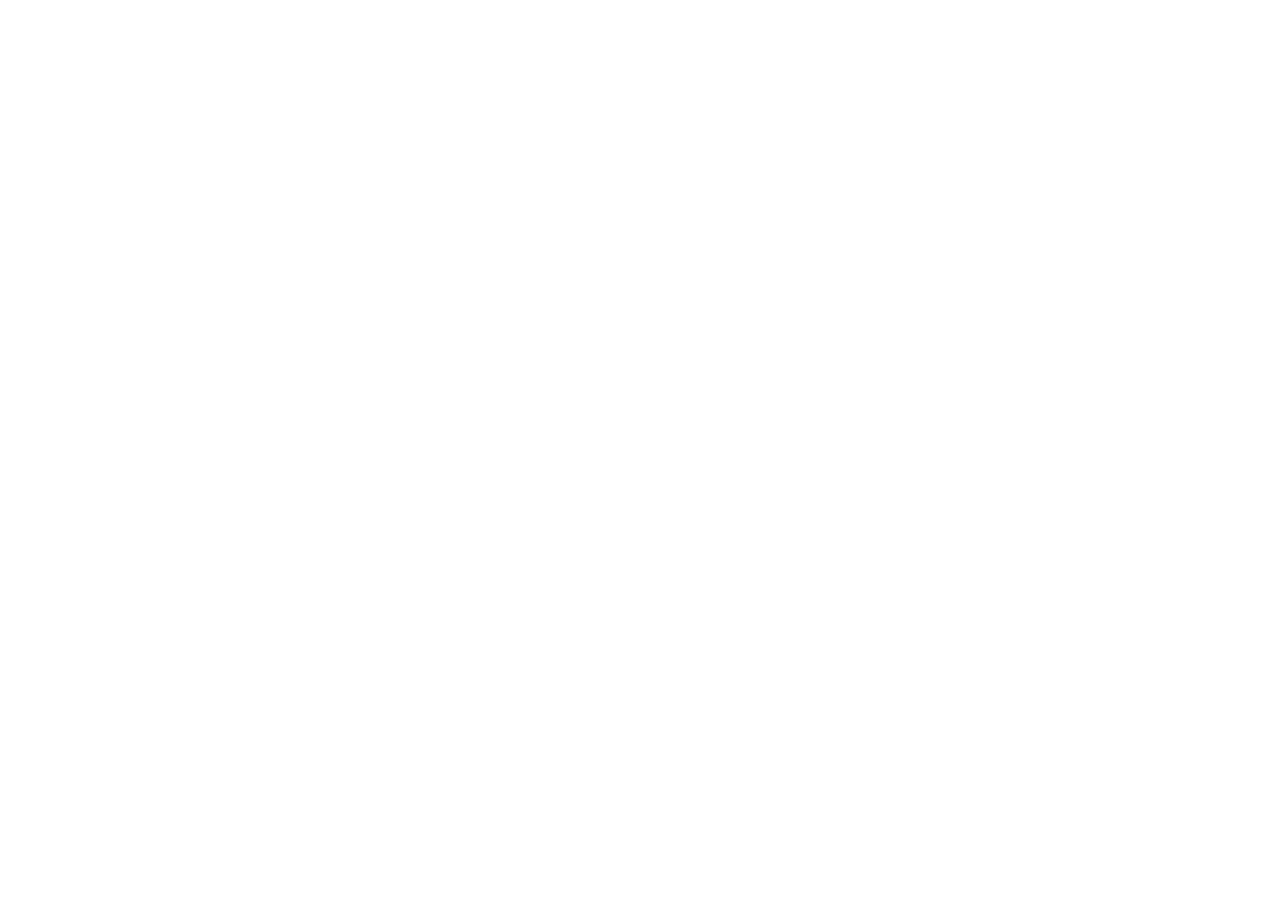
==== index.html @ f45efef3 "Создал основные файлы" ====
<!DOCTYPE html>
<html lang="ru">

<head>
  <meta charset="UTF-8">
  <title>Nerds</title>
  <link rel="stylesheet" href="css/normalize.css">
  <link rel="stylesheet" href="css/style.css">
</head>

<body>

</body>

</html>
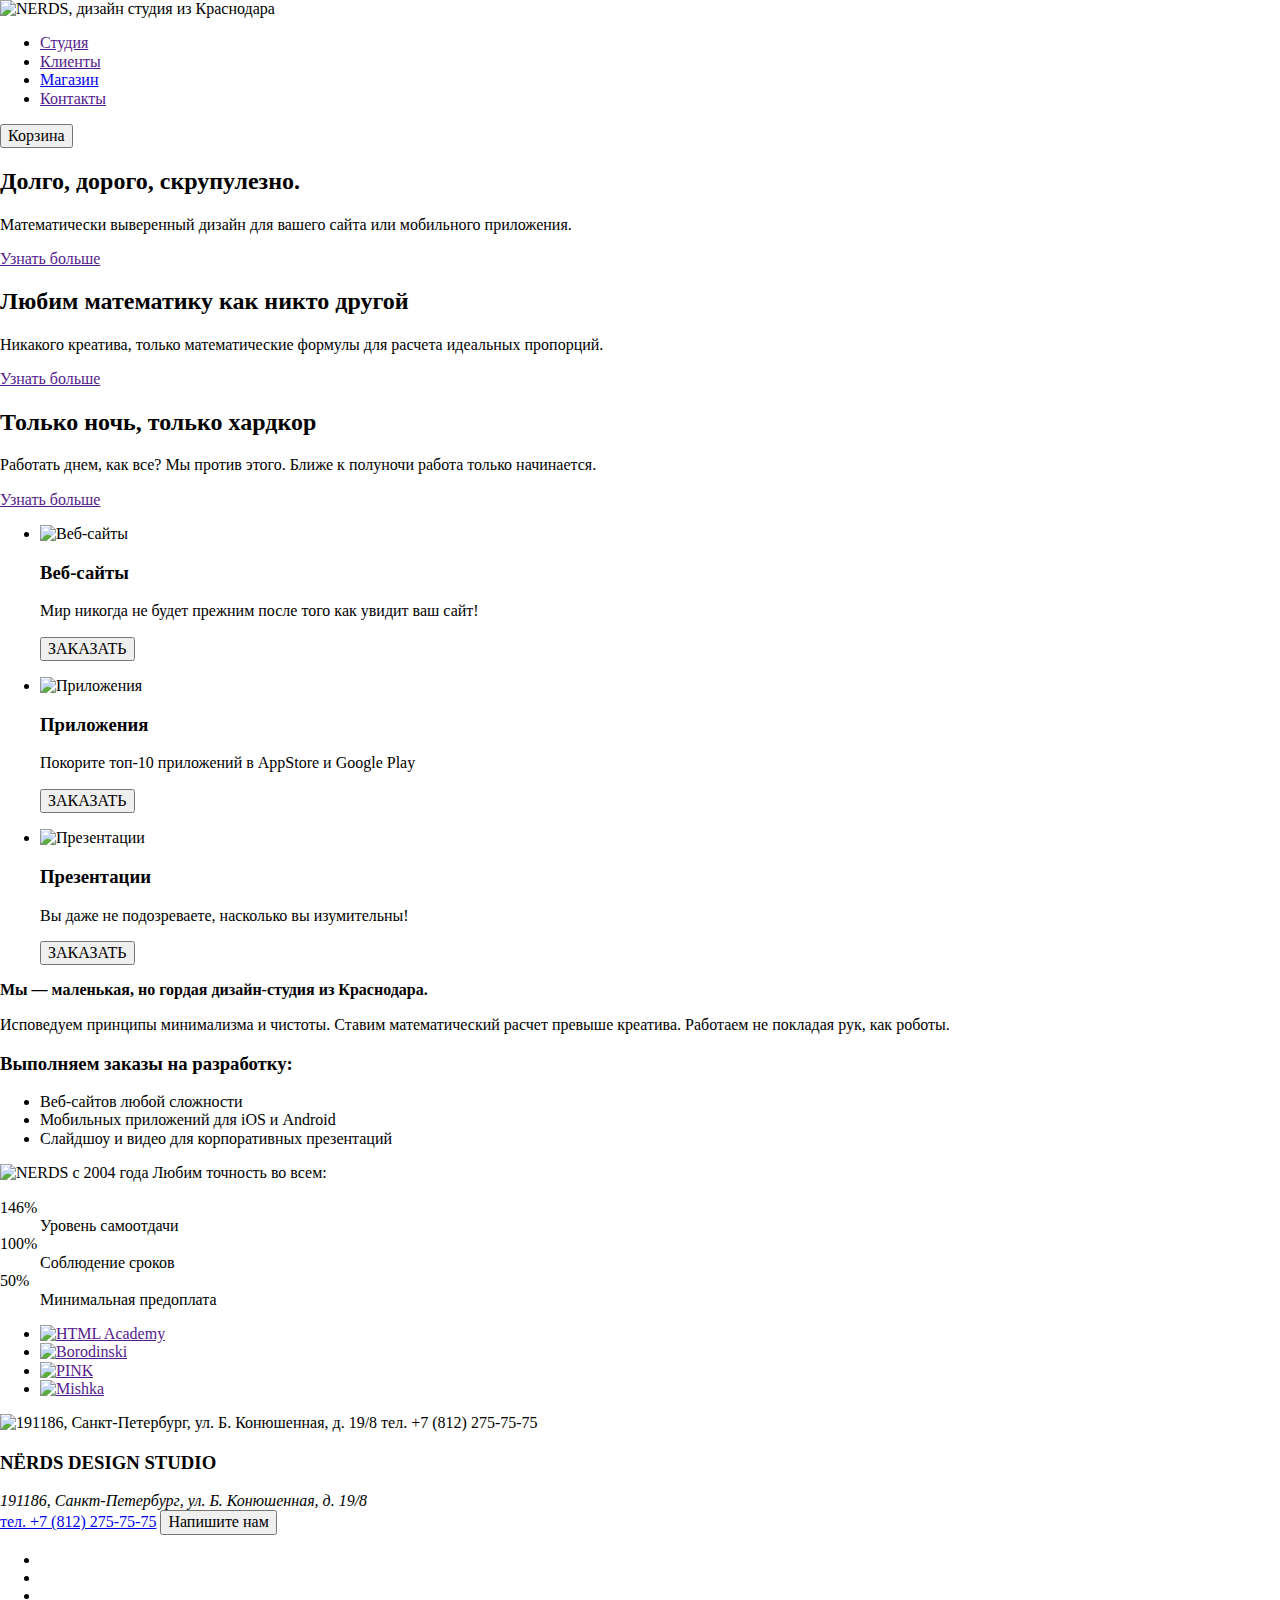
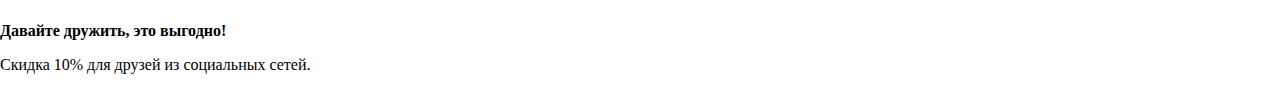
==== commit 2ecab521: "Правки разметки" ====
--- a/index.html
+++ b/index.html
@@ -4,11 +4,191 @@
 <head>
   <meta charset="UTF-8">
   <title>Nerds</title>
+  <link href="https://fonts.googleapis.com/css?family=Roboto:400,500,700&display=swap" rel="stylesheet">
   <link rel="stylesheet" href="css/normalize.css">
   <link rel="stylesheet" href="css/style.css">
 </head>
 
 <body>
+  <header class="header">
+    <img src="img/nerds-logo.svg" alt="NERDS, дизайн студия из Краснодара">
+    <nav class="header__nav">
+      <ul class="header__list">
+        <li class="header__item">
+          <a href="" class="header__link">Студия</a>
+        </li>
+        <li class="header__item">
+          <a href="" class="header__link">Клиенты</a>
+        </li>
+        <li class="header__item">
+          <a href="catalog.html" class="header__link">Магазин</a>
+        </li>
+        <li class="header__item">
+          <a href="" class="header__link">Контакты</a>
+        </li>
+      </ul>
+    </nav>
+    <button class="header__btn" type="button">Корзина</button>
+  </header>
+  <main>
+    <h1 class="visually-hidden">Дизайн-студия из Краснодара</h1>
+    <section class="slider">
+      <div class="slider__wrap">
+        <h2 class="slider__heading">
+          Долго, дорого,
+          скрупулезно.
+        </h2>
+        <p class="slider__text">
+          Математически выверенный дизайн
+          для вашего сайта или мобильного приложения.
+        </p>
+        <a href="" class="slider__link">Узнать больше</a>
+      </div>
+      <div class="slider__wrap">
+        <h2 class="slider__heading">
+          Любим математику
+          как никто другой
+        </h2>
+        <p class="slider__text">
+          Никакого креатива, только математические формулы
+          для расчета идеальных пропорций.
+        </p>
+        <a href="" class="slider__link">Узнать больше</a>
+      </div>
+      <div class="slider__wrap">
+        <h2 class="slider__heading">
+          Только ночь,
+          только хардкор
+        </h2>
+        <p class="slider__text">
+          Работать днем, как все? Мы против этого.
+          Ближе к полуночи работа только начинается.
+        </p>
+        <a href="" class="slider__link">Узнать больше</a>
+      </div>
+    </section>
+    <section class="offer">
+      <h2 class="visually-hidden">Наши услуги</h2>
+      <ul class="offer__list">
+        <li class="offer__item">
+          <p class="offer__picture">
+            <img src="img/advantage-picture-red.jpg" alt="Веб-сайты" class="offer__img">
+          </p>
+          <h3 class="offer__title">Веб-сайты</h3>
+          <p class="offer__text">
+            Мир никогда не будет прежним после того как увидит ваш сайт!
+          </p>
+          <button class="offer__btn">ЗАКАЗАТЬ</button>
+        </li>
+        <li class="offer__item">
+          <p class="offer__picture">
+            <img src="img/advantage-picture-green.jpg" alt="Приложения" class="offer__img">
+          </p>
+          <h3 class="offer__title">Приложения</h3>
+          <p class="offer__text">
+            Покорите топ-10 приложений в AppStore и Google Play
+          </p>
+          <button class="offer__btn">ЗАКАЗАТЬ</button>
+        </li>
+        <li class="offer__item">
+          <p class="offer__picture">
+            <img src="img/advantage-picture-yellow.jpg" alt="Презентации" class="offer__img">
+          </p>
+          <h3 class="offer__title">Презентации</h3>
+          <p class="offer__text">
+            Вы даже не подозреваете,
+            насколько вы изумительны!
+          </p>
+          <button class="offer__btn">ЗАКАЗАТЬ</button>
+        </li>
+      </ul>
+    </section>
+    <section class="about">
+      <h2 class="visually-hidden">О нас</h2>
+      <b class="about__heading">
+        Мы — маленькая, но гордая
+        дизайн-студия из Краснодара.
+      </b>
+      <p class="about__text">
+        Исповедуем принципы минимализма и чистоты. Ставим математический расчет
+        превыше креатива. Работаем не покладая рук, как роботы.
+      </p>
+      <h3 class="about__list-title">
+        Выполняем заказы на разработку:
+      </h3>
+      <ul class="about__list">
+        <li class="about__item">Веб-сайтов любой сложности</li>
+        <li class="about__item">Мобильных приложений для iOS и Android</li>
+        <li class="about__item">Слайдшоу и видео для корпоративных презентаций</li>
+      </ul>
+      <p class="about__list-title">
+        <img src="img/nerds-picture.jpg" alt="NERDS" class="about__img">
+        с 2004 года Любим точность во всем:
+      </p>
+      <dl class="about__table">
+        <dt class="about__term">146%</dt>
+        <dd class="about__description">Уровень самоотдачи</dd>
+        <dt class="about__term">100%</dt>
+        <dd class="about__description">Соблюдение сроков</dd>
+        <dt class="about__term">50%</dt>
+        <dd class="about__description">Минимальная предоплата</dd>
+      </dl>
+    </section>
+    <section class="brand">
+      <h2 class="visually-hidden">Наши бренды</h2>
+      <ul class="brand__list">
+        <li class="brand__item">
+          <a href="" class="brand__link">
+            <img src="img/htmlacdemy-logo.png" alt="HTML Academy" class="brand__img">
+          </a>
+        </li>
+        <li class="brand__item">
+          <a href="" class="brand__link">
+            <img src="img/borodinsli-logo.png" alt="Borodinski" class="brand__img">
+          </a>
+        </li>
+        <li class="brand__item">
+          <a href="" class="brand__link">
+            <img src="img/pink-logo.png" alt="PINK" class="brand__img">
+          </a>
+        </li>
+        <li class="brand__item">
+          <a href="" class="brand__link">
+            <img src="img/mishka-logo.png" alt="Mishka" class="brand__img">
+          </a>
+        </li>
+      </ul>
+    </section>
+    <section class="contact">
+      <h2 class="visually-hidden">Контакты</h2>
+      <img src="img/map.png" alt="191186, Санкт-Петербург, ул. Б. Конюшенная, д. 19/8 тел. +7 (812) 275-75-75"
+        class="contact__img">
+      <div class="contact__wrap">
+        <h3 class="contact__heading">NЁRDS DESIGN STUDIO</h3>
+        <address class="contact__address">
+          191186, Санкт-Петербург,
+          ул. Б. Конюшенная, д. 19/8
+        </address>
+        <a class="contact__tel" href="tel:+78122757575">тел. +7 (812) 275-75-75</a>
+        <button class="contact__btn" type="button">Напишите нам</button>
+      </div>
+    </section>
+    <footer class="footer">
+      <ul class="footer__list">
+        <li class="footer__item">
+          <a href="" class="footer__link"><span class="visually-hidden">Вконтакте</span></a>
+        </li>
+        <li class="footer__item">
+          <a href="" class="footer__link"><span class="visually-hidden">Facebook</span></a>
+        </li>
+        <li class="footer__item">
+          <a href="" class="footer__link"><span class="visually-hidden">Instagram</span></a>
+        </li>
+      </ul>
+      <b class="footer__offer-title">Давайте дружить, это выгодно!</b>
+      <p class="footer__offer-text">Скидка 10% для друзей из социальных сетей.</p>
+    </footer>
+  </main>
 
 </body>
 
--- a/css/style.css
+++ b/css/style.css
@@ -0,0 +1,21 @@
+*,
+*::before,
+*::after {
+  box-sizing: border-box;
+}
+
+.visually-hidden {
+  position: absolute;
+
+  width: 1px;
+  height: 1px;
+  margin: -1px;
+  border: 0;
+  padding: 0;
+
+  white-space: nowrap;
+
+  clip-path: inset(100%);
+  clip: rect(0 0 0 0);
+  overflow: hidden;
+}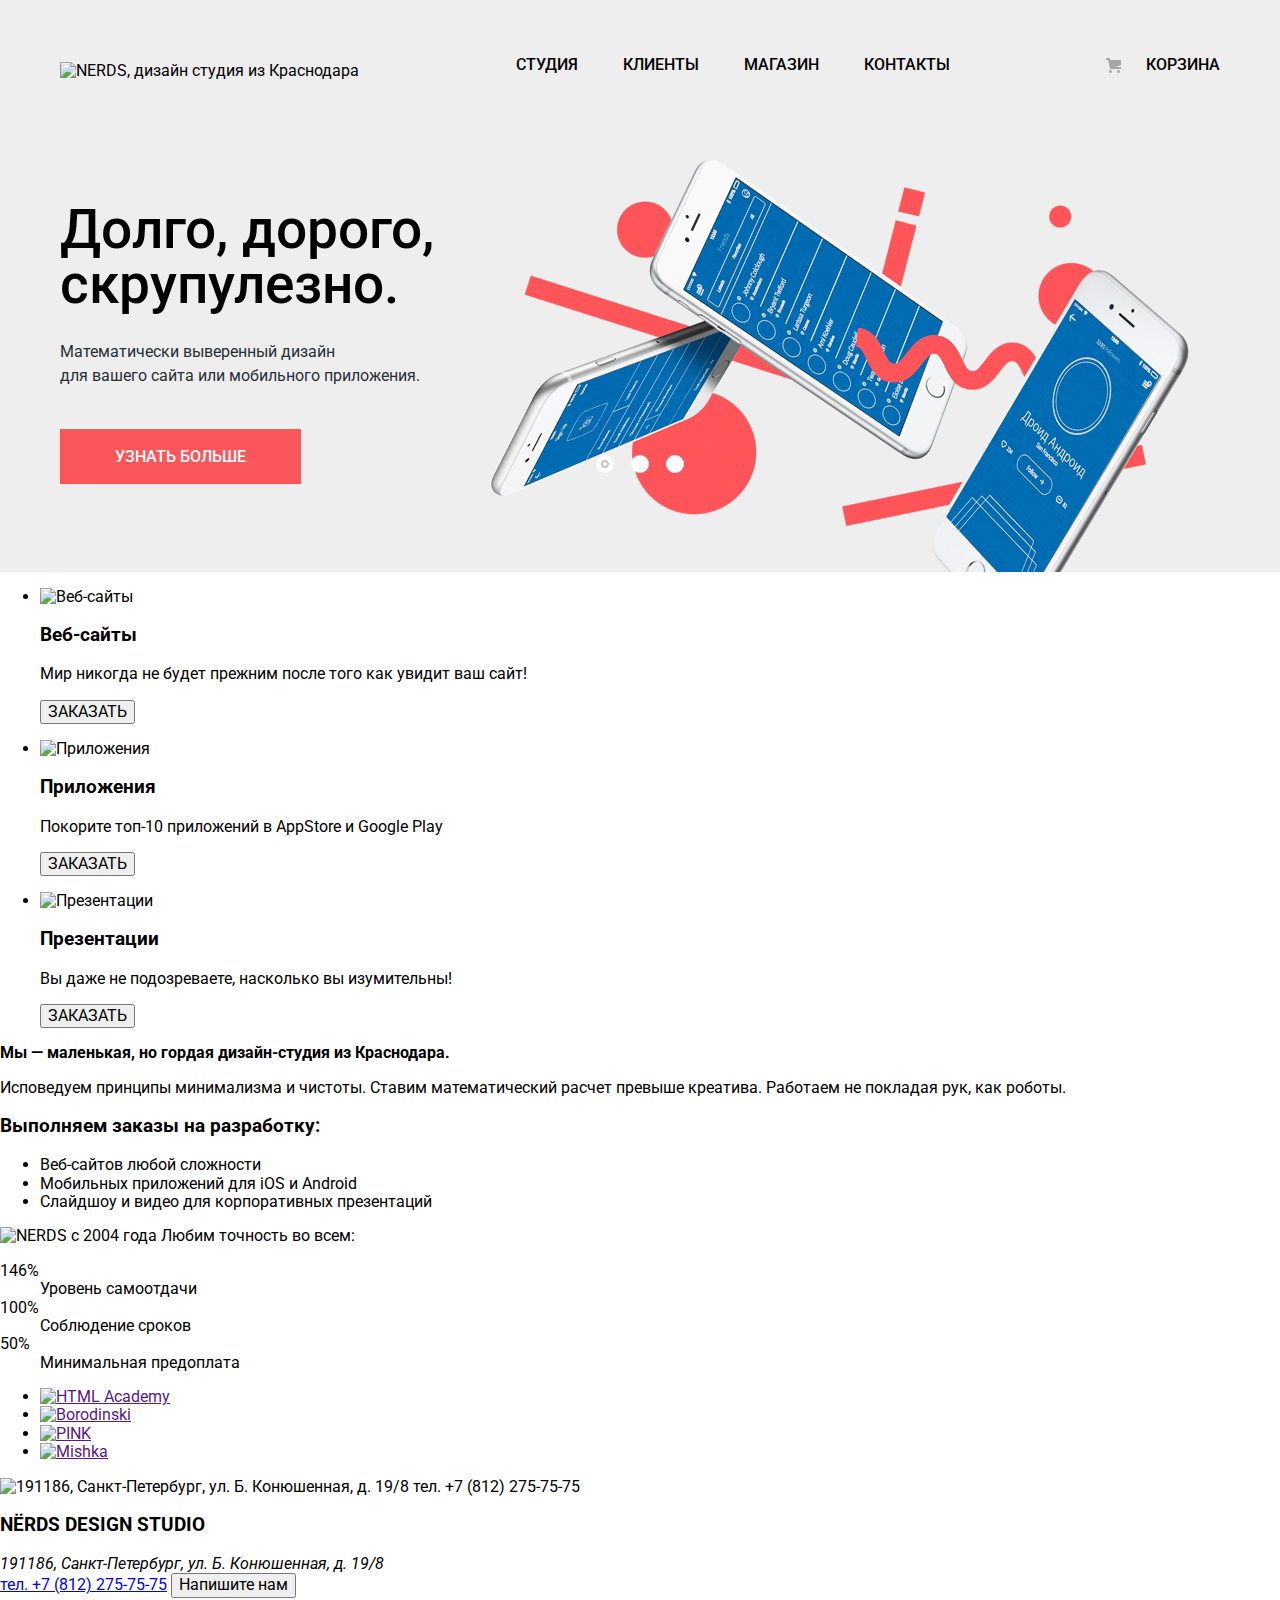
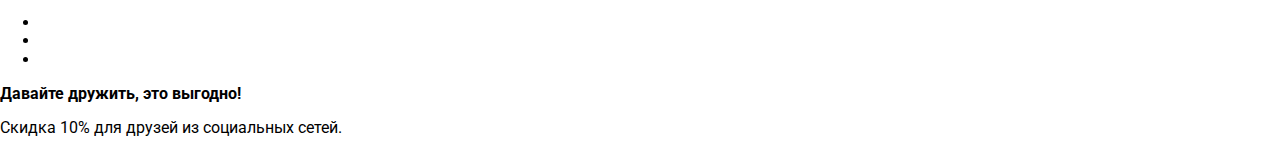
==== commit 203ea00e: "Стилизовал шапку и слайдер" ====
--- a/index.html
+++ b/index.html
@@ -11,7 +11,7 @@
 
 <body>
   <header class="header">
-    <img src="img/nerds-logo.svg" alt="NERDS, дизайн студия из Краснодара">
+    <a class="header__logo"><img src="img/nerds-logo.svg" alt="NERDS, дизайн студия из Краснодара"></a>
     <nav class="header__nav">
       <ul class="header__list">
         <li class="header__item">
@@ -28,44 +28,66 @@
         </li>
       </ul>
     </nav>
-    <button class="header__btn" type="button">Корзина</button>
+    <a href="" class="header__link">
+      <img src="img/cart-icon.svg" alt="Корзина" class="header__cart">
+      Корзина
+    </a>
   </header>
   <main>
     <h1 class="visually-hidden">Дизайн-студия из Краснодара</h1>
     <section class="slider">
-      <div class="slider__wrap">
-        <h2 class="slider__heading">
-          Долго, дорого,
-          скрупулезно.
-        </h2>
-        <p class="slider__text">
-          Математически выверенный дизайн
-          для вашего сайта или мобильного приложения.
-        </p>
-        <a href="" class="slider__link">Узнать больше</a>
-      </div>
-      <div class="slider__wrap">
-        <h2 class="slider__heading">
-          Любим математику
-          как никто другой
-        </h2>
-        <p class="slider__text">
-          Никакого креатива, только математические формулы
-          для расчета идеальных пропорций.
-        </p>
-        <a href="" class="slider__link">Узнать больше</a>
-      </div>
-      <div class="slider__wrap">
-        <h2 class="slider__heading">
-          Только ночь,
-          только хардкор
-        </h2>
-        <p class="slider__text">
-          Работать днем, как все? Мы против этого.
-          Ближе к полуночи работа только начинается.
-        </p>
-        <a href="" class="slider__link">Узнать больше</a>
-      </div>
+      <ul class="slider__list">
+        <li class="slider__item slider__item--show">
+          <h2 class="slider__heading">
+            Долго, дорого,
+            скрупулезно.
+          </h2>
+          <p class="slider__text">
+            Математически выверенный дизайн<br>
+            для вашего сайта или мобильного приложения.
+          </p>
+          <a href="" class="slider__link">Узнать больше</a>
+        </li>
+        <li class="slider__item">
+          <h2 class="slider__heading">
+            Любим математику
+            как никто другой
+          </h2>
+          <p class="slider__text">
+            Никакого креатива, только математические формулы
+            для расчета идеальных пропорций.
+          </p>
+          <a href="" class="slider__link">Узнать больше</a>
+        </li>
+        <li class="slider__item">
+          <h2 class="slider__heading">
+            Только ночь,
+            только хардкор
+          </h2>
+          <p class="slider__text">
+            Работать днем, как все? Мы против этого.<br>
+            Ближе к полуночи работа только начинается.
+          </p>
+          <a href="" class="slider__link">Узнать больше</a>
+        </li>
+      </ul>
+      <ul class="slider__controls">
+        <li class="slider__item--ctrl">
+          <button class="slider__btn slider__btn--current">
+            <span class="visually-hidden">Первый слайд</span>
+          </button>
+        </li>
+        <li class="slider__item--ctrl">
+          <button class="slider__btn">
+            <span class="visually-hidden">Второй слайд</span>
+          </button>
+        </li>
+        <li class="slider__item--ctrl">
+          <button class="slider__btn">
+            <span class="visually-hidden">Третий слайд</span>
+          </button>
+        </li>
+      </ul>
     </section>
     <section class="offer">
       <h2 class="visually-hidden">Наши услуги</h2>
--- a/css/style.css
+++ b/css/style.css
@@ -2,6 +2,10 @@
 *::before,
 *::after {
   box-sizing: border-box;
+}
+
+body {
+  font-family: 'Roboto', Arial, sans-serif;
 }
 
 .visually-hidden {
@@ -18,4 +22,174 @@
   clip-path: inset(100%);
   clip: rect(0 0 0 0);
   overflow: hidden;
+}
+
+.header {
+  display: flex;
+  justify-content: space-between;
+  align-items: center;
+  width: 100%;
+  padding: 50px calc(50% - 580px);
+
+  background-color: #eee;
+}
+
+.header__logo:hover {
+  opacity: 0.8;
+}
+
+.header__logo:active {
+  opacity: 0.3;
+}
+
+.header__list {
+  display: flex;
+  padding-left: 0;
+  margin-top: 0;
+  margin-bottom: 0;
+
+  list-style: none;
+}
+
+.header__item:not(:last-child) {
+  margin-right: 45px;
+}
+
+.header__link {
+  display: flex;
+  align-items: center;
+  padding-bottom: 10px;
+
+  font-size: 16px;
+  font-weight: 500;
+  line-height: 1.88;
+  text-decoration: none;
+  text-transform: uppercase;
+  color: #000;
+
+  border-bottom: 2px solid transparent;
+}
+
+.header__cart {
+  margin-right: 25px;
+}
+
+.header__link:hover {
+  color: #fb565a;
+}
+
+.header__link:active {
+  color: rgba(0, 0, 0, 0.3);
+}
+
+.header__item [aria-current="page"] {
+  border-bottom: 2px solid #fb565a;
+}
+
+.slider {
+  position: relative;
+
+  width: 100%;
+  min-height: 430px;
+  padding: 0 calc(50% - 580px);
+
+  background-color: #eee;
+}
+
+.slider__list {
+  padding-left: 0;
+  margin-top: 0;
+  margin-bottom: 0;
+
+  list-style: none;
+}
+
+.slider__item {
+  display: none;
+  min-height: 430px;
+  padding-top: 60px;
+
+  background-image: url('../img/slide-picture1.png');
+  background-repeat: no-repeat;
+  background-position: bottom right 31px;
+}
+
+.slider__item--show {
+  display: block;
+}
+
+.slider__item:nth-child(2) {
+  background-image: url('../img/slide-picture2.png');
+}
+
+.slider__item:nth-child(3) {
+  background-image: url('../img/slide-picture3.png');
+}
+
+.slider__heading {
+  max-width: 520px;
+  margin-top: 0;
+  margin-bottom: 28px;
+
+  font-size: 55px;
+  font-weight: 500;
+  line-height: 1;
+  color: #000;
+}
+
+.slider__text {
+  max-width: 415px;
+  margin-top: 0;
+  margin-bottom: 60px;
+
+  font-size: 16px;
+  line-height: 1.5;
+  color: #283136;
+}
+
+.slider__link {
+  padding: 18px 55px;
+  
+  font-size: 16px;
+  font-weight: 500;
+  line-height: 1.13;
+  text-align: center;
+  text-decoration: none;
+  text-transform: uppercase;
+  color: #fff;
+
+  background-color: #fb565a;
+}
+
+.slider__controls {
+  position: absolute;
+  bottom: 96px;
+  left: calc(50% - 44px);
+
+  display: flex;
+  padding-left: 0;
+  margin-top: 0;
+  margin-bottom: 0;
+
+  list-style: none;
+}
+
+.slider__item--ctrl:not(:last-child) {
+  margin-right: 17px;
+}
+
+.slider__btn {
+  width: 18px;
+  height: 18px;
+
+  background-color: #fff;
+  border: none;
+  border-radius: 50%;
+  cursor: pointer;
+}
+
+.slider__btn--current {
+  background-image: url('../img/active-button.svg');
+  background-repeat: no-repeat;
+  background-position: center;
 }